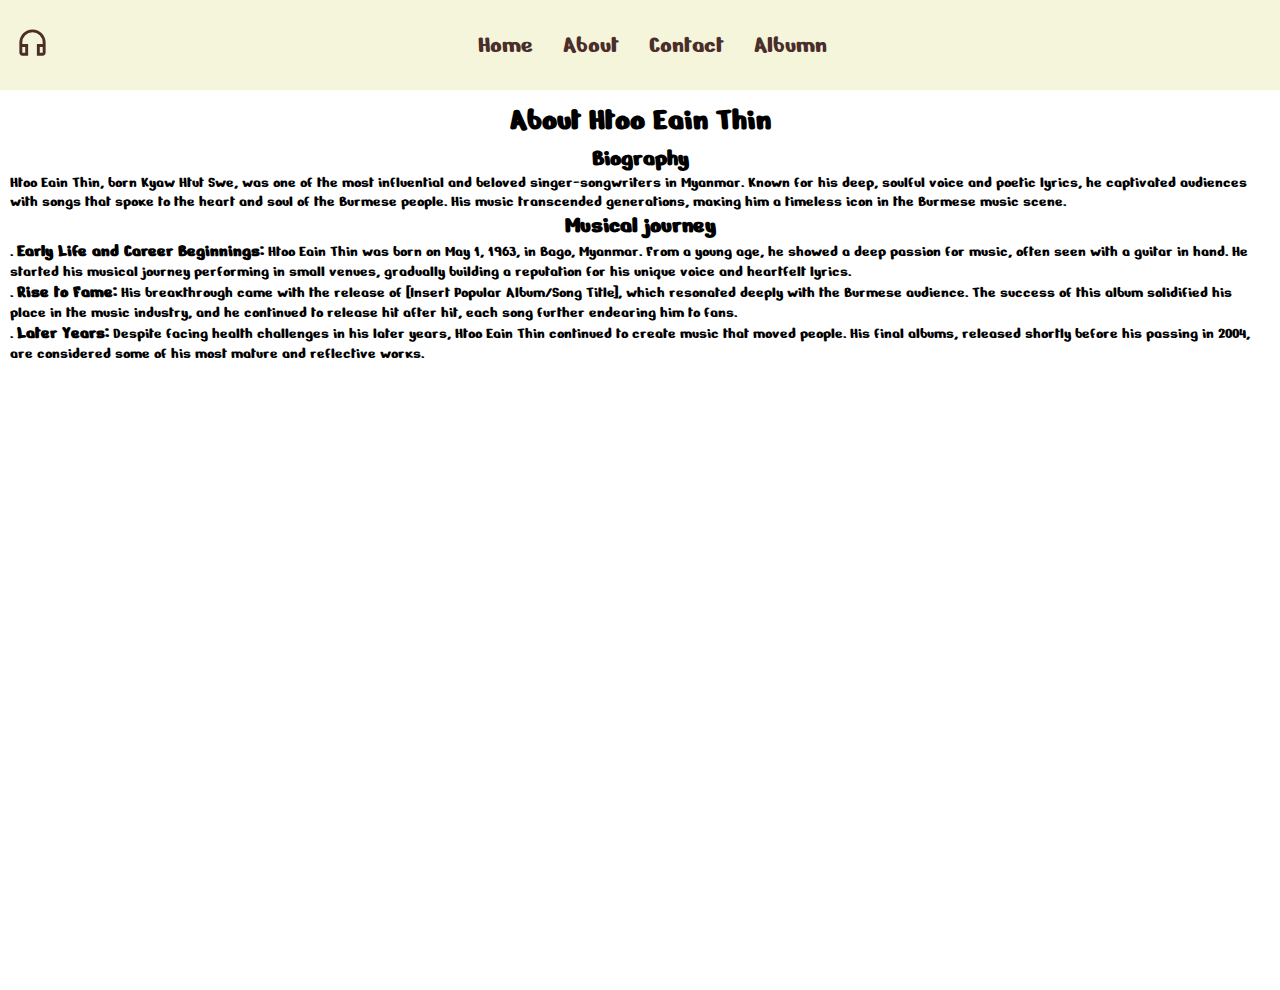
==== about.html @ dc178182 "added new files" ====
<!DOCTYPE html>
<html lang="en">
<head>
    <meta charset="UTF-8">
    <meta name="viewport" content="width=device-width, initial-scale=1.0">
    <title>About</title>
    <link rel="stylesheet" href="./css/about.css">
</head>
<body>
    <header>
        <a href="">
            <img class="logo" src="./Assets/imgs/headphones_24dp_4B2E24_FILL0_wght400_GRAD0_opsz24.svg" alt="">
        </a>
        <nav>
            <a id="links" href="#home">Home</a>
            <a id="links" href="#about">About</a>
            <a id="links" href="#contact">Contact</a>
            <a id="links" href="#albumn">Albumn</a>
        </nav>
        <div class="icons">
            <a href=""><i class="fa-brands fa-twitter"></i></a>
            <a href=""><i class="fa-brands fa-square-youtube"></i></a>
        </div>
    </header>
    <div class="about">
        <h1 id="heading">About Htoo Eain Thin</h1>
        <article>
            <h2>Biography</h2>
            <p>Htoo Eain Thin, born Kyaw Htut Swe, was one of the most influential and beloved singer-songwriters in Myanmar. Known for his deep, soulful voice and poetic lyrics, he captivated audiences with songs that spoke to the heart and soul of the Burmese people. His music transcended generations, making him a timeless icon in the Burmese music scene.</p>
        </article>
        <article>
            <h2>Musical journey</h2>
                <p>
                    <div>.&nbsp;<span class="mj">Early Life and Career Beginnings:</span> Htoo Eain Thin was born on May 1, 1963, in Bago, Myanmar. From a young age, he showed a deep passion for music, often seen with a guitar in hand. He started his musical journey performing in small venues, gradually building a reputation for his unique voice and heartfelt lyrics.</div>
                    <div>.&nbsp;<span class="mj">Rise to Fame:</span> His breakthrough came with the release of [Insert Popular Album/Song Title], which resonated deeply with the Burmese audience. The success of this album solidified his place in the music industry, and he continued to release hit after hit, each song further endearing him to fans.
                    </div>
                    <div>.&nbsp;<span class="mj">Later Years:</span> Despite facing health challenges in his later years, Htoo Eain Thin continued to create music that moved people. His final albums, released shortly before his passing in 2004, are considered some of his most mature and reflective works.</div>
                </p>
        </article>
        <article>
            <h3></h3>
            <p></p>
        </article>
    </div>

</body>
</html>
---- css/about.css ----
@import url('https://fonts.googleapis.com/css2?family=Nerko+One&family=Roboto+Mono:ital,wght@0,100..700;1,100..700&display=swap');

body{
    height: 100vh;
}
*{
    margin: 0;
    padding: 0;
    box-sizing: border-box;
    font-family: "Nerko One","Roboto Mono", monospace, cursive;
}

header{
    width: 100%;
    height: 10%;
    top: 0;
    right: 0;
    display: flex;
    justify-content: space-between;
    align-items: center;
    padding-inline: 15px;
    padding-top: 10px;
    position: fixed;
    padding-bottom: 10px;
    background-color: #F5F5DC;
    z-index: 1;
}

.logo{
    width: 35px;
    height: 35px;
    color: #4B2E2A;
    fill: #4B2E2A;
}

a{
    text-decoration: none;
    color:  #4B2E2A;
    
}

nav{
    display: flex;
    gap: 30px;
    color:  #4B2E2A;
    font-size: 25px;
}

.icons{
    font-size: 25px;
    display: flex;
    gap: 10px;
}

.about{
    width: 100%;
    height: 100%;
    padding: 10px;
    position: relative;
    top: 90px;
}

.mj{
    font-size: large;
    font-weight: bold;
}

#heading{
    text-align: center;
    margin-bottom: 5px;
}

h2{
    text-align: center;
}
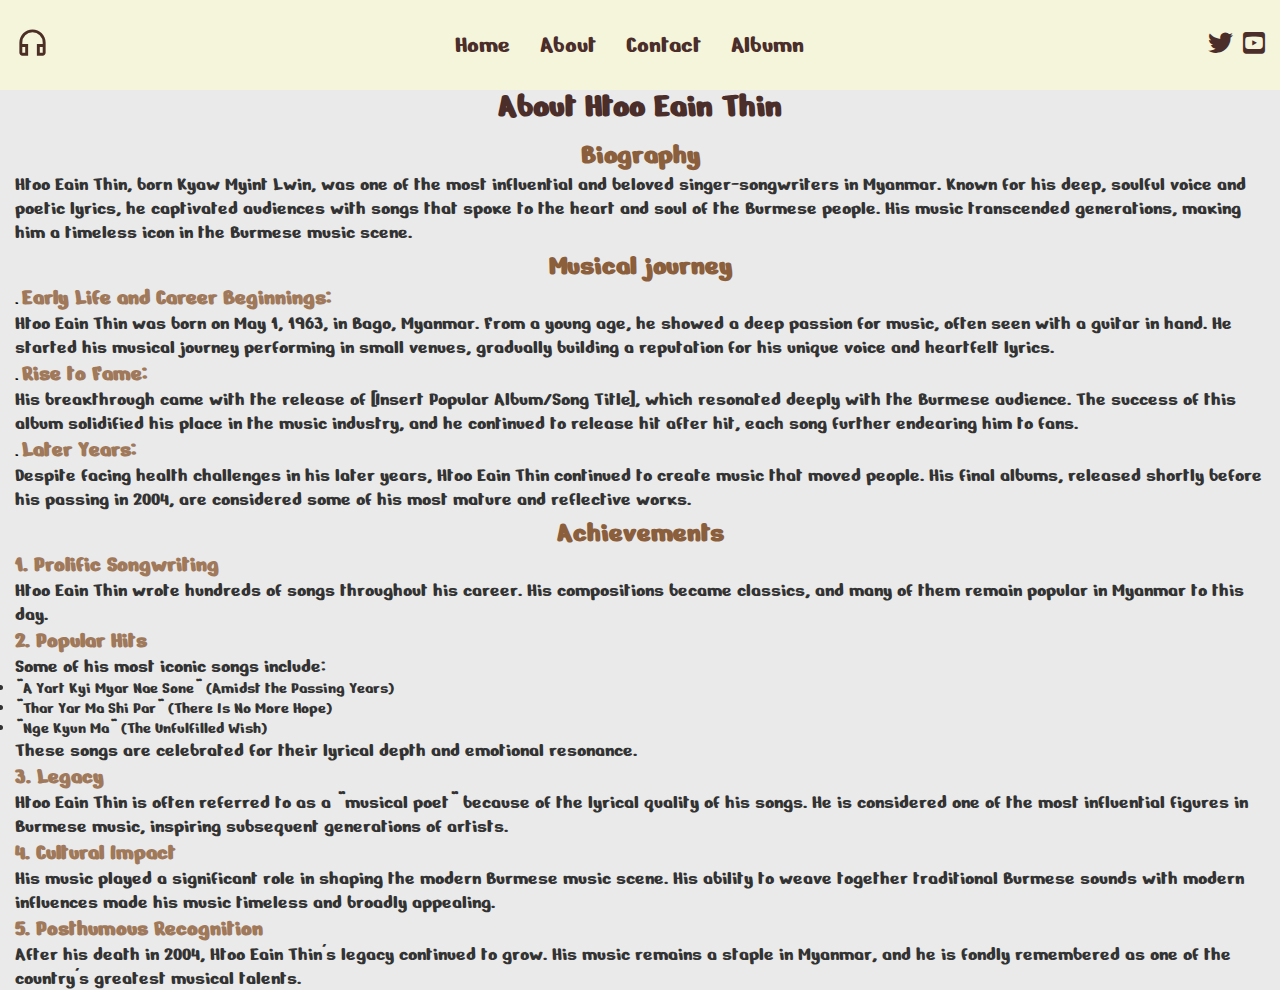
==== commit 2368cb65: "completed about" ====
--- a/about.html
+++ b/about.html
@@ -5,6 +5,16 @@
     <meta name="viewport" content="width=device-width, initial-scale=1.0">
     <title>About</title>
     <link rel="stylesheet" href="./css/about.css">
+    <link
+      rel="shortcut icon"
+      href="./Assets/imgs/apple-music.svg"
+      type="image/x-icon"
+    />
+    <link
+      rel="stylesheet"
+      href="https://cdnjs.cloudflare.com/ajax/libs/font-awesome/6.6.0/css/all.min.css"
+    />
+
 </head>
 <body>
     <header>
@@ -12,7 +22,7 @@
             <img class="logo" src="./Assets/imgs/headphones_24dp_4B2E24_FILL0_wght400_GRAD0_opsz24.svg" alt="">
         </a>
         <nav>
-            <a id="links" href="#home">Home</a>
+            <a id="links" href="./index.html">Home</a>
             <a id="links" href="#about">About</a>
             <a id="links" href="#contact">Contact</a>
             <a id="links" href="#albumn">Albumn</a>
@@ -26,22 +36,41 @@
         <h1 id="heading">About Htoo Eain Thin</h1>
         <article>
             <h2>Biography</h2>
-            <p>Htoo Eain Thin, born Kyaw Htut Swe, was one of the most influential and beloved singer-songwriters in Myanmar. Known for his deep, soulful voice and poetic lyrics, he captivated audiences with songs that spoke to the heart and soul of the Burmese people. His music transcended generations, making him a timeless icon in the Burmese music scene.</p>
+            <p>Htoo Eain Thin, born Kyaw Myint Lwin, was one of the most influential and beloved singer-songwriters in Myanmar. Known for his deep, soulful voice and poetic lyrics, he captivated audiences with songs that spoke to the heart and soul of the Burmese people. His music transcended generations, making him a timeless icon in the Burmese music scene.</p>
         </article>
         <article>
             <h2>Musical journey</h2>
                 <p>
-                    <div>.&nbsp;<span class="mj">Early Life and Career Beginnings:</span> Htoo Eain Thin was born on May 1, 1963, in Bago, Myanmar. From a young age, he showed a deep passion for music, often seen with a guitar in hand. He started his musical journey performing in small venues, gradually building a reputation for his unique voice and heartfelt lyrics.</div>
-                    <div>.&nbsp;<span class="mj">Rise to Fame:</span> His breakthrough came with the release of [Insert Popular Album/Song Title], which resonated deeply with the Burmese audience. The success of this album solidified his place in the music industry, and he continued to release hit after hit, each song further endearing him to fans.
+                    <div>.&nbsp;<span class="mj">Early Life and Career Beginnings:</span> <p>Htoo Eain Thin was born on May 1, 1963, in Bago, Myanmar. From a young age, he showed a deep passion for music, often seen with a guitar in hand. He started his musical journey performing in small venues, gradually building a reputation for his unique voice and heartfelt lyrics.</p></div>
+                    <div>.&nbsp;<span class="mj">Rise to Fame:</span> <p>His breakthrough came with the release of [Insert Popular Album/Song Title], which resonated deeply with the Burmese audience. The success of this album solidified his place in the music industry, and he continued to release hit after hit, each song further endearing him to fans.</p>
                     </div>
-                    <div>.&nbsp;<span class="mj">Later Years:</span> Despite facing health challenges in his later years, Htoo Eain Thin continued to create music that moved people. His final albums, released shortly before his passing in 2004, are considered some of his most mature and reflective works.</div>
+                    <div>.&nbsp;<span class="mj">Later Years:</span><p> Despite facing health challenges in his later years, Htoo Eain Thin continued to create music that moved people. His final albums, released shortly before his passing in 2004, are considered some of his most mature and reflective works.</p></div>
                 </p>
         </article>
         <article>
-            <h3></h3>
-            <p></p>
+            <h2> Achievements</h2>
+
+            <h3 class="mj">1. Prolific Songwriting</h3>
+    <p>Htoo Eain Thin wrote hundreds of songs throughout his career. His compositions became classics, and many of them remain popular in Myanmar to this day.</p>
+
+    <h3 class="mj">2. Popular Hits</h3>
+    <p>Some of his most iconic songs include:</p>
+    
+        <li class="subs">"A Yart Kyi Myar Nae Sone" (Amidst the Passing Years)</li>
+        <li class="subs">"Thar Yar Ma Shi Par" (There Is No More Hope)</li>
+        <li class="subs">"Nge Kyun Ma" (The Unfulfilled Wish)</li>
+
+    <p>These songs are celebrated for their lyrical depth and emotional resonance.</p>
+
+    <h3 class="mj">3. Legacy</h3>
+    <p>Htoo Eain Thin is often referred to as a "musical poet" because of the lyrical quality of his songs. He is considered one of the most influential figures in Burmese music, inspiring subsequent generations of artists.</p>
+
+    <h3 class="mj">4. Cultural Impact</h3>
+    <p>His music played a significant role in shaping the modern Burmese music scene. His ability to weave together traditional Burmese sounds with modern influences made his music timeless and broadly appealing.</p>
+
+    <h3 class="mj">5. Posthumous Recognition</h3>
+    <p>After his death in 2004, Htoo Eain Thin's legacy continued to grow. His music remains a staple in Myanmar, and he is fondly remembered as one of the country's greatest musical talents.</p>
         </article>
     </div>
-
 </body>
 </html>--- a/css/about.css
+++ b/css/about.css
@@ -2,6 +2,7 @@
 
 body{
     height: 100vh;
+    background-color:#EAEAEA;
 }
 *{
     margin: 0;
@@ -55,21 +56,45 @@
 .about{
     width: 100%;
     height: 100%;
-    padding: 10px;
+    padding: 15px;
     position: relative;
-    top: 90px;
+    top: 70px;
+    
 }
 
 .mj{
-    font-size: large;
+    font-size: 23px;
     font-weight: bold;
+    color: #A0785A;
 }
 
 #heading{
     text-align: center;
-    margin-bottom: 5px;
+    margin-bottom: 10px;
+    font-size: 35px;
+    color: #4B2E2A;
 }
 
 h2{
     text-align: center;
-}+    font-size: 29px;
+    color: #8B5E3C;
+}
+p{
+    font-size: 20px;
+    color: #333333;
+}
+.subs{
+    font-size: 17px;
+    color: #333333;
+}
+article{
+    margin-top: 4px;
+}
+
+#links:hover{
+    text-decoration: underline;
+    font-size: larger;
+   
+  }
+  